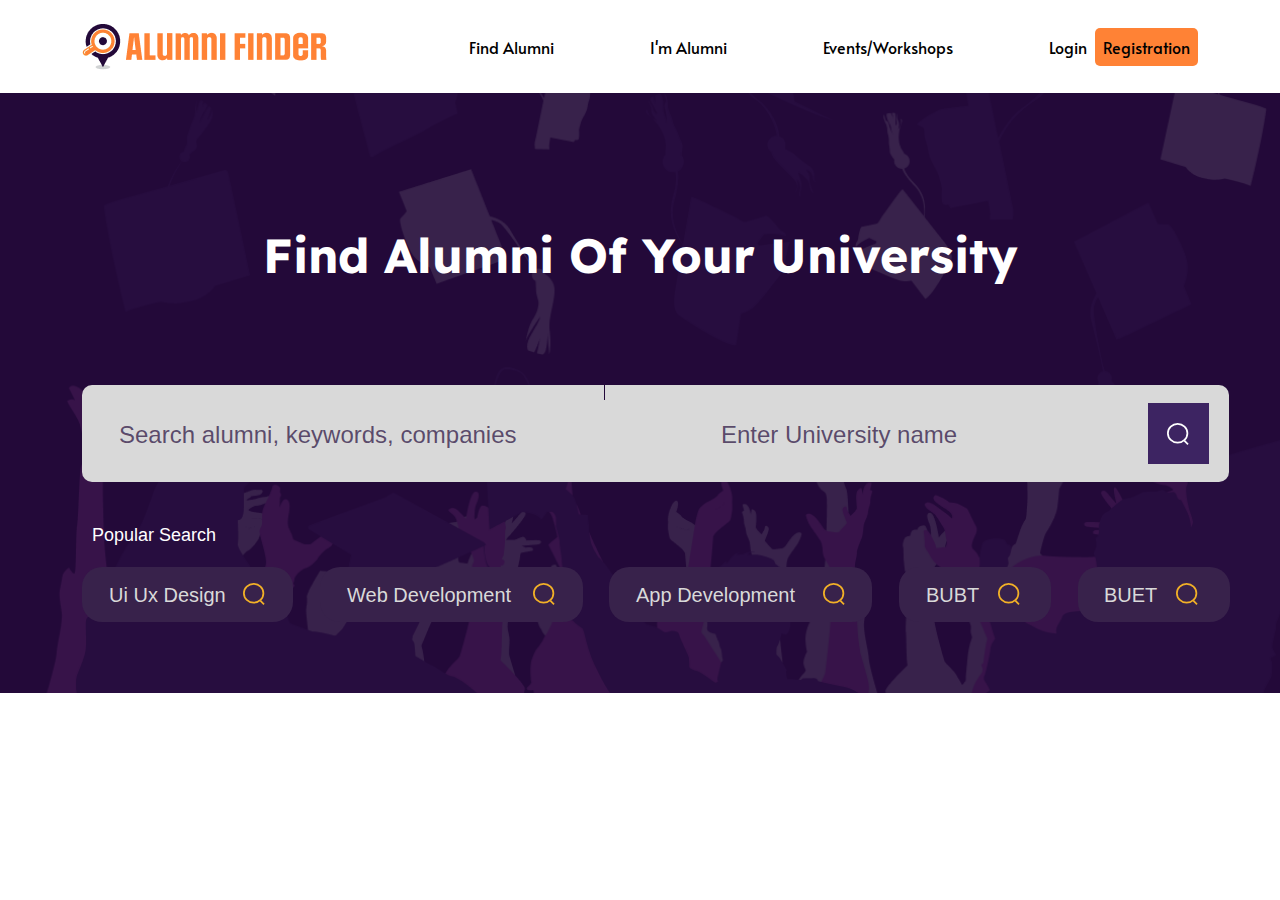
==== index.html @ 4de77b83 "design header and banner part" ====
<!DOCTYPE html>
<html lang="en">

<head>
    <meta charset="UTF-8">
    <meta name="viewport" content="width=device-width, initial-scale=1.0">
    <title>Alumni Finder | Your Career Assistant</title>
    <link rel="stylesheet" href="./css/bootstrap.min.css">
    <link rel="stylesheet" href="./css/style.css">
</head>

<body>

    <!-- Navbar part start -->
    <nav class="navbar navbar-expand-lg">
        <div class="container">
            <a href="" class="navbar-brand">
                <img src="./img/logo.png" alt="">
            </a>
            <button class="navbar-toggler" data-bs-toggle="collapse" data-bs-target="#navbar-icon">
                <i class="bi bi-border-width"></i>
            </button>
            <div class="collapse navbar-collapse" id="navbar-icon">
                <ul class="navbar-nav ms-auto">
                    <li class="nav-item">
                        <a href="" class="nav-link mg-right">Find Alumni</a>
                    </li>
                    <li class="nav-item">
                        <a href="" class="nav-link mg-right">I'm Alumni</a>
                    </li>
                    <li class="nav-item">
                        <a href="" class="nav-link mg-right">Events/Workshops</a>
                    </li>
                    <li class="nav-item">
                        <a href="" class="nav-link">Login</a>
                    </li>
                    <li class="nav-item">
                        <a href="" class="nav-link reg">Registration</a>
                    </li>
                </ul>
            </div>
        </div>
    </nav>
    <!-- Navbar part end -->


    <!-- Banner part start -->
    <section class="banner">
        <div class="container">
            <h1 class="banner-heading">Find Alumni Of Your University</h1>

            <!-- Edit korte hobe start -->
            <div class="group-19">
                <div class="search">
                    <div class="rectangle-7"></div>
                    <div class="rectangle-8"></div>
                    <div class="search-alumni-keywords-companies">
                        Search alumni, keywords, companies
                    </div>
                    <div class="enter-university-name">Enter University name</div>
                    <div class="rectangle-9"></div>
                    <img class="group-9" src="./img/Group-9.svg" />
                </div>
                <div class="group-13">
                    <div class="popular-search">Popular Search</div>
                    <div class="group-14">
                        <div class="rectangle-10"></div>
                        <img class="group-11" src="./img/Group-11.svg" />
                        <div class="ui-ux-design">Ui Ux Design</div>
                    </div>
                    <div class="group-17">
                        <div class="rectangle-102"></div>
                        <img class="group-112" src="./img/Group-11.svg" />
                        <div class="bubt">BUBT</div>
                    </div>
                    <div class="group-18">
                        <div class="rectangle-103"></div>
                        <img class="group-113" src="./img/Group-11.svg" />
                        <div class="buet">BUET</div>
                    </div>
                    <div class="group-15">
                        <div class="rectangle-104"></div>
                        <img class="group-114" src="./img/Group-11.svg" />
                        <div class="web-development">Web Development</div>
                    </div>
                    <div class="group-16">
                        <div class="rectangle-105"></div>
                        <img class="group-115" src="./img/Group-11.svg" />
                        <div class="app-development">App Development</div>
                    </div>
                </div>
            </div>
            <!-- Edit korte hobe end -->

        </div>
    </section>
    <!-- Banner part end -->

    <script src="./js/bootstrap.bundle.min.js"></script>
</body>

</html>
---- css/style.css ----
/* Google font */
@import url('https://fonts.googleapis.com/css2?family=Alata&family=Lexend:wght@100..900&display=swap');

/* common css start */
*{
    padding: 0px;
    margin: 0px;
}
/* common css end */


/* Navbar css part start */
.nav-link{
    color: #000;
    font-family: Alata;
    font-size: 16px;
    font-style: normal;
    font-weight: 400;
    line-height: normal;
}
.mg-right{
    margin-right: 80px;
}
.navbar{
    margin-top: 10px;
    margin-bottom: 10px;
}
.reg{
    border-radius: 5px;
    background: #FF8235;
}
/* Navbar css part end */

/* Banner part start */
.banner{
    background-image: url(../img/banner.png);
    background-repeat: no-repeat;
    background-size: cover;
    width: 100%;
    height: 600px;
}

.banner-heading{
    color: #FFF;
    font-family: Lexend;
    font-size: 48px;
    font-style: normal;
    font-weight: 700;
    line-height: normal;
    padding-top: 132px;
    text-align: center;
}


/* Edit korte hobe start */
.group-19,
.group-19 * {
  box-sizing: border-box;
}
.group-19 {
  position: relative;
}
.search {
  width: 1147px;
  height: 97px;
  position: static;
}
.rectangle-7 {
  background: #d9d9d9;
  border-radius: 10px;
  width: 1147px;
  height: 97px;
  position: absolute;
  left: 0px;
  top: 92px;
}
.rectangle-8 {
  background: #3d2462;
  width: 61px;
  height: 61px;
  position: absolute;
  left: 1066px;
  top: 110px;
}
.search-alumni-keywords-companies {
  color: rgba(35, 9, 57, 0.7);
  text-align: left;
  font-family: "Alata-Regular", sans-serif;
  font-size: 24px;
  font-weight: 400;
  position: absolute;
  left: 37px;
  top: 124px;
}
.enter-university-name {
  color: rgba(35, 9, 57, 0.7);
  text-align: left;
  font-family: "Alata-Regular", sans-serif;
  font-size: 24px;
  font-weight: 400;
  position: absolute;
  left: 639px;
  top: 124px;
}
.rectangle-9 {
  background: #230939;
  width: 1px;
  height: 69px;
  position: absolute;
  left: calc(50% - 36px);
  top: calc(50% - 60.5px);
}
.group-9 {
  width: 22.17px;
  height: 24px;
  position: absolute;
  left: 1085px;
  top: 129px;
  overflow: visible;
}
.find-alumni-of-your-university {
  color: #ffffff;
  text-align: left;
  font-family: "Lexend-Bold", sans-serif;
  font-size: 48px;
  font-weight: 700;
  position: absolute;
  left: calc(50% - 380px);
  top: 0px;
}
.group-13 {
  width: 1148px;
  height: 100px;
  position: static;
}
.popular-search {
  color: #ffffff;
  text-align: left;
  font-family: "Alata-Regular", sans-serif;
  font-size: 18px;
  font-weight: 400;
  position: absolute;
  left: 10px;
  top: 229px;
}
.group-14 {
  width: 211px;
  height: 55px;
  position: static;
}
.rectangle-10 {
  background: #38224b;
  border-radius: 20px;
  width: 211px;
  height: 55px;
  position: absolute;
  left: 0px;
  top: 274px;
}
.group-11 {
  width: 22.17px;
  height: 24px;
  position: absolute;
  left: 161px;
  top: 289px;
  overflow: visible;
}
.ui-ux-design {
  color: #d9d9d9;
  text-align: left;
  font-family: "Alata-Regular", sans-serif;
  font-size: 20px;
  font-weight: 400;
  position: absolute;
  left: 27px;
  top: 287px;
}
.group-17 {
  width: 152px;
  height: 55px;
  position: static;
}
.rectangle-102 {
  background: #38224b;
  border-radius: 20px;
  width: 152px;
  height: 55px;
  position: absolute;
  left: 817px;
  top: 274px;
}
.group-112 {
  width: 22.17px;
  height: 24px;
  position: absolute;
  left: 916px;
  top: 289px;
  overflow: visible;
}
.bubt {
  color: #d9d9d9;
  text-align: left;
  font-family: "Alata-Regular", sans-serif;
  font-size: 20px;
  font-weight: 400;
  position: absolute;
  left: 844px;
  top: 287px;
}
.group-18 {
  width: 152px;
  height: 55px;
  position: static;
}
.rectangle-103 {
  background: #38224b;
  border-radius: 20px;
  width: 152px;
  height: 55px;
  position: absolute;
  left: 996px;
  top: 274px;
}
.group-113 {
  width: 22.17px;
  height: 24px;
  position: absolute;
  left: 1094px;
  top: 289px;
  overflow: visible;
}
.buet {
  color: #d9d9d9;
  text-align: left;
  font-family: "Alata-Regular", sans-serif;
  font-size: 20px;
  font-weight: 400;
  position: absolute;
  left: 1022px;
  top: 287px;
}
.group-15 {
  width: 263px;
  height: 55px;
  position: static;
}
.rectangle-104 {
  background: #38224b;
  border-radius: 20px;
  width: 263px;
  height: 55px;
  position: absolute;
  left: 238px;
  top: 274px;
}
.group-114 {
  width: 22.17px;
  height: 24px;
  position: absolute;
  left: 451px;
  top: 289px;
  overflow: visible;
}
.web-development {
  color: #d9d9d9;
  text-align: left;
  font-family: "Alata-Regular", sans-serif;
  font-size: 20px;
  font-weight: 400;
  position: absolute;
  left: 265px;
  top: 287px;
}
.group-16 {
  width: 263px;
  height: 55px;
  position: static;
}
.rectangle-105 {
  background: #38224b;
  border-radius: 20px;
  width: 263px;
  height: 55px;
  position: absolute;
  left: 527px;
  top: 274px;
}
.group-115 {
  width: 22.17px;
  height: 24px;
  position: absolute;
  left: 741px;
  top: 289px;
  overflow: visible;
}
.app-development {
  color: #d9d9d9;
  text-align: left;
  font-family: "Alata-Regular", sans-serif;
  font-size: 20px;
  font-weight: 400;
  position: absolute;
  left: 554px;
  top: 287px;
}
/* Edit korte hobe end */

/* Banner part end */
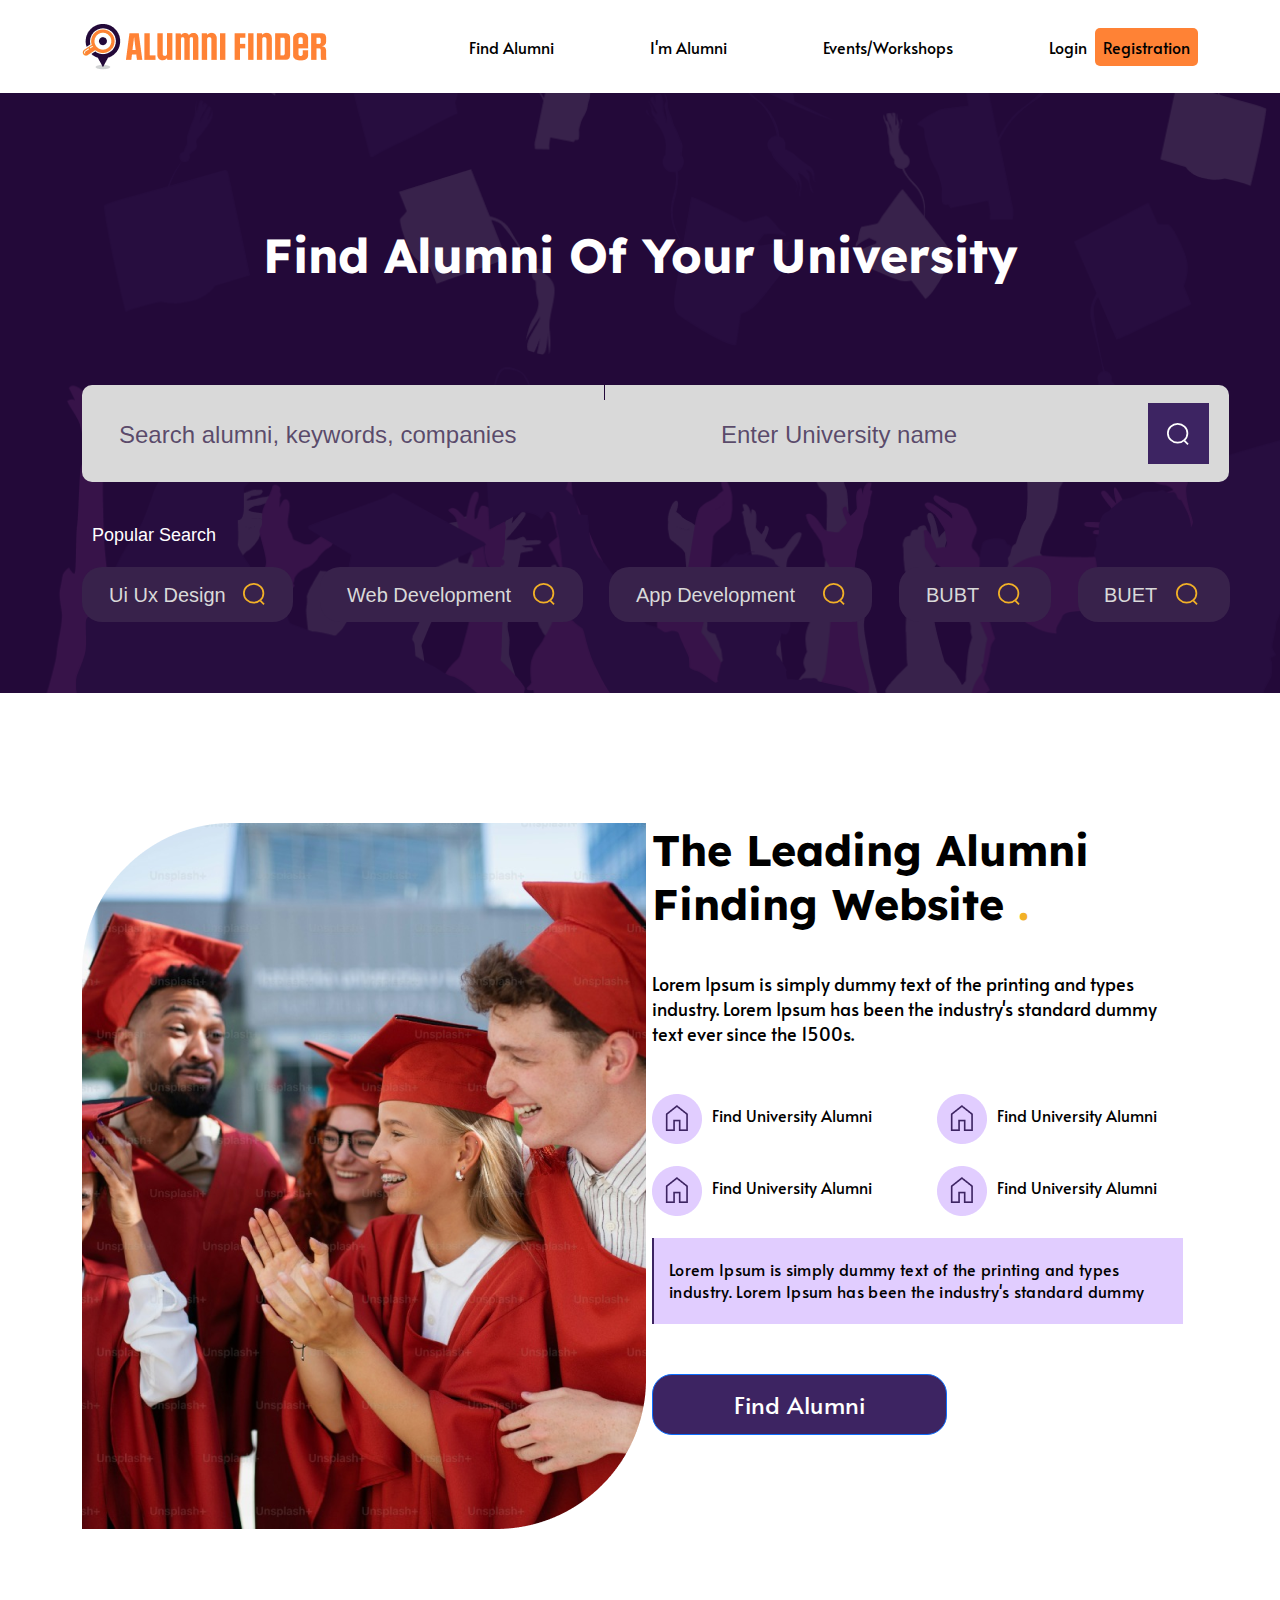
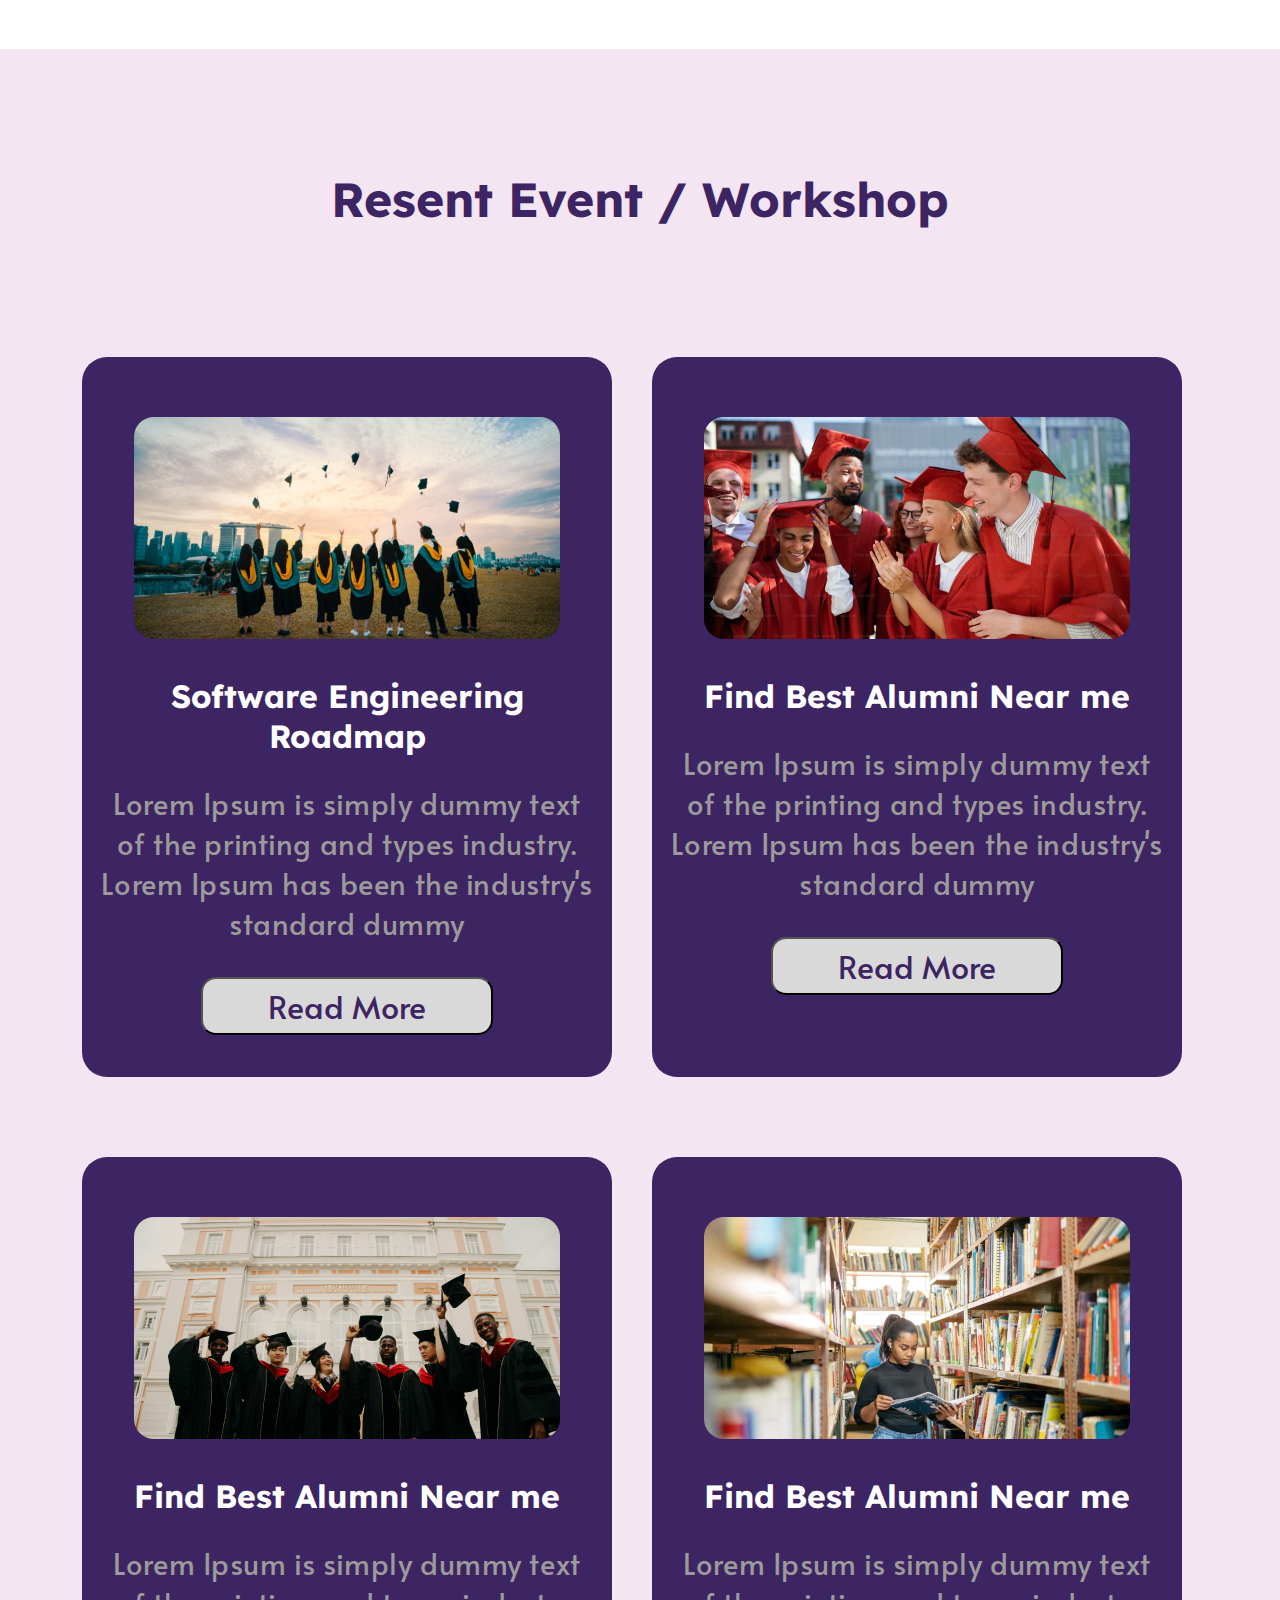
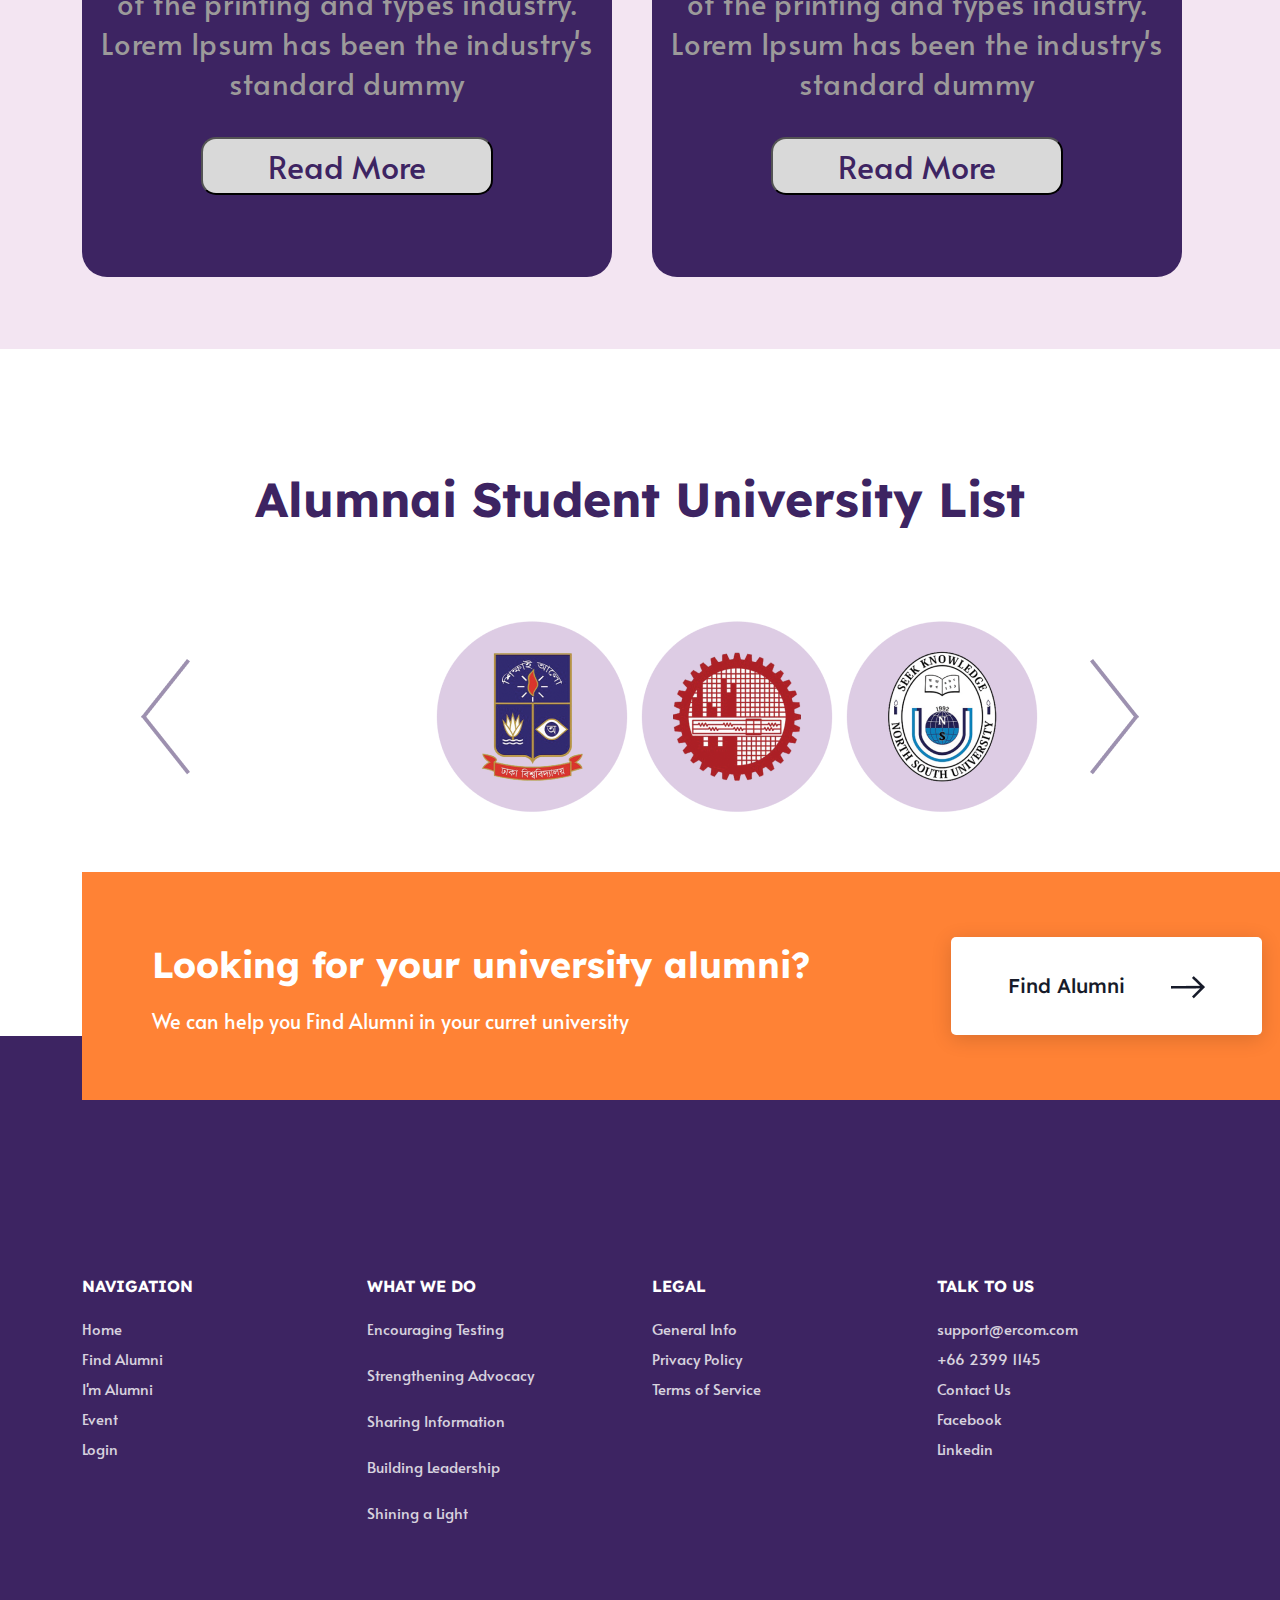
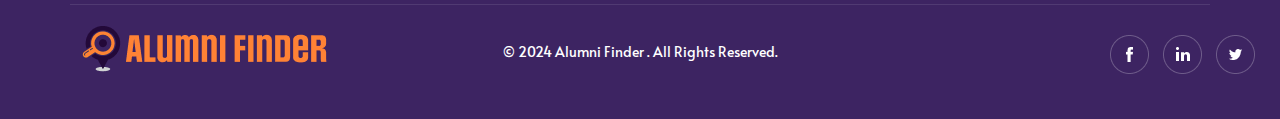
==== commit ac454da3: "complete homepage design" ====
--- a/index.html
+++ b/index.html
@@ -96,6 +96,253 @@
     </section>
     <!-- Banner part end -->
 
+    <!-- Details part start -->
+    <section class="details">
+        <div class="container">
+            <div class="row">
+                <div class="col-6">
+                    <img src="./img/details.png" alt="">
+                </div>
+                <div class="col-6 detail-text">
+                    <h1>The Leading Alumni <br> Finding Website <span class="dot">.</span></h1>
+
+                    <p>Lorem Ipsum is simply dummy text of the printing and types <br> industry. Lorem Ipsum has been
+                        the industry's standard dummy <br> text ever since the 1500s.</p>
+
+                    <div class="row">
+                        <div class="col-6">
+                            <div class="item">
+                                <img src="./img/home-icon.png" alt="">
+                                <h4>Find University Alumni</h4>
+                            </div>
+                            <div class="item">
+                                <img src="./img/home-icon.png" alt="">
+                                <h4>Find University Alumni</h4>
+                            </div>
+                        </div>
+                        <div class="col-6">
+                            <div class="item">
+                                <img src="./img/home-icon.png" alt="">
+                                <h4>Find University Alumni</h4>
+                            </div>
+                            <div class="item">
+                                <img src="./img/home-icon.png" alt="">
+                                <h4>Find University Alumni</h4>
+                            </div>
+                        </div>
+                    </div>
+                    <div class="detail-note">
+                        <p>Lorem Ipsum is simply dummy text of the printing and types industry. Lorem Ipsum has been the
+                            industry's standard dummy</p>
+                    </div>
+                    <div class="button">
+                        <button class="btn btn-primary btn-cus">Find Alumni</button>
+                    </div>
+                </div>
+            </div>
+        </div>
+    </section>
+    <!-- Details part end -->
+
+    <!-- Event and Workshop part start -->
+    <section class="event">
+        <div class="container">
+            <div class="row">
+                <div class="event-head">
+                    <h1>Resent Event / Workshop</h1>
+                </div>
+            </div>
+            <div class="row event-card-1">
+                <div class="col-6">
+                    <div class="event-card">
+                        <div class="card-img">
+                            <img src="./img/card-img-1.png" alt="">
+                        </div>
+                        <div class="card-title">
+                            <h1>Software Engineering Roadmap</h1>
+                        </div>
+                        <div class="card-para">
+                            <p>Lorem Ipsum is simply dummy text of the printing and types industry. Lorem Ipsum has been the industry's standard dummy</p>
+                        </div>
+                        <div class="card-button">
+                            <button class="card-btn">Read More</button>
+                        </div>
+                    </div>
+                </div>
+                <div class="col-6">
+                    <div class="event-card">
+                        <div class="card-img">
+                            <img src="./img/card-img-2.png" alt="">
+                        </div>
+                        <div class="card-title">
+                            <h1>Find Best Alumni Near me</h1>
+                        </div>
+                        <div class="card-para">
+                            <p>Lorem Ipsum is simply dummy text of the printing and types industry. Lorem Ipsum has been the industry's standard dummy</p>
+                        </div>
+                        <div class="card-button">
+                            <button class="card-btn">Read More</button>
+                        </div>
+                    </div>
+                </div>
+            </div>
+            <div class="row">
+                <div class="col-6">
+                    <div class="event-card">
+                        <div class="card-img">
+                            <img src="./img/card-img-3.png" alt="">
+                        </div>
+                        <div class="card-title">
+                            <h1>Find Best Alumni Near me</h1>
+                        </div>
+                        <div class="card-para">
+                            <p>Lorem Ipsum is simply dummy text of the printing and types industry. Lorem Ipsum has been the industry's standard dummy</p>
+                        </div>
+                        <div class="card-button">
+                            <button class="card-btn">Read More</button>
+                        </div>
+                    </div>
+                </div>
+                <div class="col-6">
+                    <div class="event-card">
+                        <div class="card-img">
+                            <img src="./img/card-img-4.png" alt="">
+                        </div>
+                        <div class="card-title">
+                            <h1>Find Best Alumni Near me</h1>
+                        </div>
+                        <div class="card-para">
+                            <p>Lorem Ipsum is simply dummy text of the printing and types industry. Lorem Ipsum has been the industry's standard dummy</p>
+                        </div>
+                        <div class="card-button">
+                            <button class="card-btn">Read More</button>
+                        </div>
+                    </div>
+                </div>
+            </div>
+        </div>
+    </section>
+    <!-- Event and Workshop part end -->
+
+    <!-- University List part start -->
+    <section class="universityList">
+        <div class="container">
+            <div class="list-head">
+                <h1>Alumnai Student University List</h1>
+            </div>
+            <div class="university">
+                <div id="carouselExampleControls" class="carousel slide" data-bs-ride="carousel">
+                    <div class="carousel-inner carousel-img">
+                      <div class="carousel-item active">
+                        <img src="./img/du.png" alt="...">
+                        <img src="./img/buet.png" alt="...">
+                        <img src="./img/nsu.png" alt="...">
+                      </div>
+                      <div class="carousel-item">
+                        <img src="./img/du.png" alt="...">
+                        <img src="./img/buet.png" alt="...">
+                        <img src="./img/nsu.png" alt="...">
+                      </div>
+                      <div class="carousel-item">
+                        <img src="./img/du.png" alt="...">
+                        <img src="./img/buet.png" alt="...">
+                        <img src="./img/nsu.png" alt="...">
+                      </div>
+                    </div>
+                    <button class="carousel-control-prev" type="button" data-bs-target="#carouselExampleControls" data-bs-slide="prev">
+                        <img src="./img/left.png" alt="">
+                    </button>
+                    <button class="carousel-control-next" type="button" data-bs-target="#carouselExampleControls" data-bs-slide="next">
+                        <img src="./img/right.png" alt="">
+                    </button>
+                  </div>
+            </div>
+            <div class="noteCard">
+                <div class="row">
+                    <div class="col-8">
+                        <div class="cardText">
+                            <h1>Looking for your university alumni?</h1>
+                            <p>We can help you Find Alumni in your curret university</p>
+                        </div>
+                    </div>
+                    <div class="col-4 btnCard">
+                        <button class="cardButton" onclick="document.location='findAlumni.html'">Find Alumni <span class="arrImg">
+                            <img src="./img/rightArrow.png" alt="">
+                        </span></button>
+                    </div>
+                </div>
+            </div>
+        </div>
+    </section>
+    <!-- University List part end -->
+
+    <!-- Footer part start -->
+    <section class="footer">
+        <div class="container">
+            <div class="importantLink">
+                <div class="row linktext">
+                    <div class="col-3">
+                        <div class="text">
+                            <h1>Navigation</h1>
+                            <a href="">Home</a> <br>
+                            <a href="">Find Alumni</a> <br>
+                            <a href="">I'm Alumni</a> <br>
+                            <a href="">Event</a> <br>
+                            <a href="">Login</a> <br>
+                        </div>
+                    </div>
+                    <div class="col-3">
+                        <div class="text">
+                            <h1>What We Do</h1>
+                            <p class="tt2">Encouraging Testing</p>
+                            <p class="tt2">Strengthening Advocacy</p>
+                            <p class="tt2">Sharing Information</p>
+                            <p class="tt2">Building Leadership</p>
+                            <p class="tt2">Shining a Light</p>
+                        </div>
+                    </div>
+                    <div class="col-3">
+                        <div class="text">
+                            <h1>LEGAL</h1>
+                            <a href="">General Info</a> <br>
+                            <a href="">Privacy Policy</a> <br>
+                            <a href="">Terms of Service</a> <br>
+                        </div>
+                    </div>
+                    <div class="col-3">
+                        <div class="text">
+                            <h1>TALK TO US</h1>
+                            <a href="">support@ercom.com</a> <br>
+                            <a href="">+66 2399 1145</a> <br>
+                            <a href="">Contact Us</a> <br>
+                            <a href="">Facebook</a> <br>
+                            <a href="">Linkedin</a> <br>
+                        </div>
+                    </div>
+                </div>
+                <div class="row">
+                    <div class="divider">
+
+                    </div>
+                </div>
+                <div class="row mainFooter">
+                    <div class="col-4">
+                        <a href="">
+                            <img src="./img/logo.png" alt="">
+                        </a>
+                    </div>
+                    <div class="col-4">
+                        <p class="copyright">© 2024 Alumni Finder . All Rights Reserved. </p>
+                    </div>
+                    <div class="col-4 social">
+                        <img src="./img/Social.png" alt="">
+                    </div>
+                </div>
+            </div>
+        </div>
+    </section>
+    <!-- Footer part end -->
+
     <script src="./js/bootstrap.bundle.min.js"></script>
 </body>
 
--- a/css/style.css
+++ b/css/style.css
@@ -307,3 +307,331 @@
 
 /* Banner part end */
 
+/* Details section css start */
+.details{
+    margin-top: 130px;
+    margin-bottom: 120px;
+}
+.detail-text h1{
+    color: #000;
+    font-family: Lexend;
+    font-size: 43px;
+    font-style: normal;
+    font-weight: 700;
+    line-height: normal;
+    padding-bottom: 32px;
+}
+.detail-text .dot{
+    color: #F2B127;
+    font-family: Lexend;
+    font-size: 43px;
+    font-style: normal;
+    font-weight: 700;
+    line-height: normal;
+}
+
+.detail-text p{
+    color: #000;
+    font-family: Alata;
+    font-size: 18px;
+    font-style: normal;
+    font-weight: 400;
+    line-height: normal;
+    padding-bottom: 32px;
+}
+
+.item{
+    display: flex;
+    padding-bottom: 22px;
+}
+.item img{
+    width: 50px;
+    height: 50px;
+    flex-shrink: 0;
+}
+.item h4{
+    color: #000;
+    font-family: Alata;
+    font-size: 16px;
+    font-style: normal;
+    font-weight: 400;
+    line-height: normal;
+    padding-left: 10px;
+    padding-top: 10px;
+}
+
+.detail-note{
+    width: 531px;
+    height: 86px;
+    flex-shrink: 0;
+    background: #E1CDFF;
+    border-left: 2px solid #3D2462;
+}
+.detail-note p{
+    color: #000;
+    font-family: Alata;
+    font-size: 16px;
+    font-style: normal;
+    font-weight: 400;
+    line-height: normal;
+    letter-spacing: 0.32px;
+
+    padding: 20px 15px;
+}
+.button{
+    padding-top: 50px;
+}
+.btn-cus{
+    display: inline-flex;
+    padding: 13px 81px;
+    justify-content: center;
+    align-items: center;
+    gap: 10px;
+    border-radius: 20px;
+    background: #3D2462;
+    color: #FFF;
+    font-family: Alata;
+    font-size: 24px;
+    font-style: normal;
+    font-weight: 400;
+    line-height: normal;
+    letter-spacing: 0.48px;
+}
+.btn-cus:hover{
+    background-color: #3D2462;
+}
+/* Details section css end */
+
+
+/* Event and workshop css start */
+.event{
+    width: 100%;
+    height: 1900px;
+    flex-shrink: 0;
+    background: rgba(176, 81, 170, 0.15);
+}
+.event-head{
+    text-align: center;
+    padding-top: 120px;
+    padding-bottom: 120px;
+}
+.event-head h1{
+    color: #3D2462;
+    font-family: Lexend;
+    font-size: 48px;
+    font-style: normal;
+    font-weight: 700;
+    line-height: normal;
+}
+.event-card{
+    width: 530px;
+    height: 720px;
+    flex-shrink: 0;
+    border-radius: 25px;
+    background: #3D2462;
+    text-align: center;
+}
+.card-img{
+    padding-top: 60px;
+}
+.card-title{
+    padding-top: 37px;
+    padding-bottom: 19px;
+}
+.card-title h1{
+    color: #FFF;
+    font-family: Lexend;
+    font-size: 32px;
+    font-style: normal;
+    font-weight: 700;
+    line-height: normal;
+    padding-left: 10px;
+    padding-right: 10px;
+}
+.card-para{
+    padding-left: 18px;
+    padding-right: 18px;
+    padding-bottom: 18px;
+}
+.card-para p{
+    color: #9c9a9a;
+    text-align: center;
+    font-family: Alata;
+    font-size: 29px;
+    font-style: normal;
+    font-weight: 400;
+    line-height: normal;
+    letter-spacing: 0.58px;
+}
+
+.card-btn{
+    width: 292px;
+    height: 58px;
+    flex-shrink: 0;
+    border-radius: 15px;
+    background: #D9D9D9;
+    color: #3D2462;
+    font-family: Alata;
+    font-size: 32px;
+    font-style: normal;
+    font-weight: 400;
+    line-height: normal;
+    cursor: pointer;
+}
+
+.event-card-1{
+    padding-bottom: 80px;
+}
+/* Event and workshop css end */
+
+/* University list css start */
+.universityList{
+    width: 100%;
+    background: #FFF;
+    padding-bottom: 100px;
+}
+.university{
+    padding-bottom: 120px;
+}
+.list-head{
+    text-align: center;
+    padding-top: 120px;
+    padding-bottom: 80px;
+}
+.list-head h1{
+    color: #3D2462;
+    font-family: Lexend;
+    font-size: 48px;
+    font-style: normal;
+    font-weight: 700;
+    line-height: normal;
+}
+
+.carousel-img{
+    padding-left: 350px;
+}
+
+.noteCard{
+    width: 1280px;
+    height: 228px;
+    flex-shrink: 0;
+    background: #FF8235;
+    position: absolute;
+    margin: 0px auto;
+    bottom: -3400px;
+}
+
+.cardText h1{
+    color: #FFF;
+    font-family: Lexend;
+    font-size: 36px;
+    font-style: normal;
+    font-weight: 700;
+    line-height: normal;
+    padding-top: 70px;
+    padding-bottom: 12px;
+    padding-left: 70px;
+}
+.cardText p{
+    color: #FFF;
+    font-family: Alata;
+    font-size: 20px;
+    font-style: normal;
+    font-weight: 400;
+    line-height: normal;
+    padding-bottom: 70px;
+    padding-left: 70px;
+}
+.btnCard{
+    padding-top: 65px;
+}
+.cardButton{
+    width: 311px;
+    height: 98px;
+    flex-shrink: 0;
+    background: #FFF;
+    box-shadow: 0px 4px 20px 0px rgba(0, 0, 0, 0.15);
+    border: none;
+    color: #171B2A;
+    font-family: Lexend;
+    font-size: 20px;
+    font-style: normal;
+    font-weight: 500;
+    line-height: normal;
+    border-radius: 5px;
+}
+.arrImg{
+    padding-left: 40px;
+}
+/* University list css end */
+
+/* Footer part css start */
+.footer{
+    width: 100%;
+    height: 683px;
+    flex-shrink: 0;
+    background: #3D2462;
+}
+
+.importantLink{
+    padding-top: 240px;
+}
+.text h1{
+    color: var(--White, #FFF);
+    font-family: Lexend;
+    font-size: 16px;
+    font-style: normal;
+    font-weight: 700;
+    line-height: normal;
+    text-transform: uppercase;
+    padding-bottom: 10px;
+}
+.text a{
+    color: var(--White, #FFF);
+    font-family: Alata;
+    font-size: 15px;
+    font-style: normal;
+    font-weight: 400;
+    line-height: 30px; /* 200% */
+    opacity: 0.7984;
+    text-decoration: none;
+}
+
+.tt2{
+    color: var(--White, #FFF);
+    font-family: Alata;
+    font-size: 15px;
+    font-style: normal;
+    font-weight: 400;
+    line-height: 30px; /* 200% */
+    opacity: 0.7984;
+}
+.linktext{
+    padding-bottom: 60px;
+}
+.divider{
+    width: 100%;
+    height: 1px;
+    flex-shrink: 0;
+    opacity: 0.1;
+    background: var(--White, #FFF);
+}
+.mainFooter{
+    padding-top: 20px;
+}
+
+.copyright{
+    color: var(--White, #FFF);
+    text-align: center;
+    font-family: Alata;
+    font-size: 14px;
+    font-style: normal;
+    font-weight: 400;
+    line-height: 14px;
+    padding-top: 20px;
+}
+.social{
+    padding-top: 10px;
+    padding-left: 280px;
+}
+/* Footer part css end */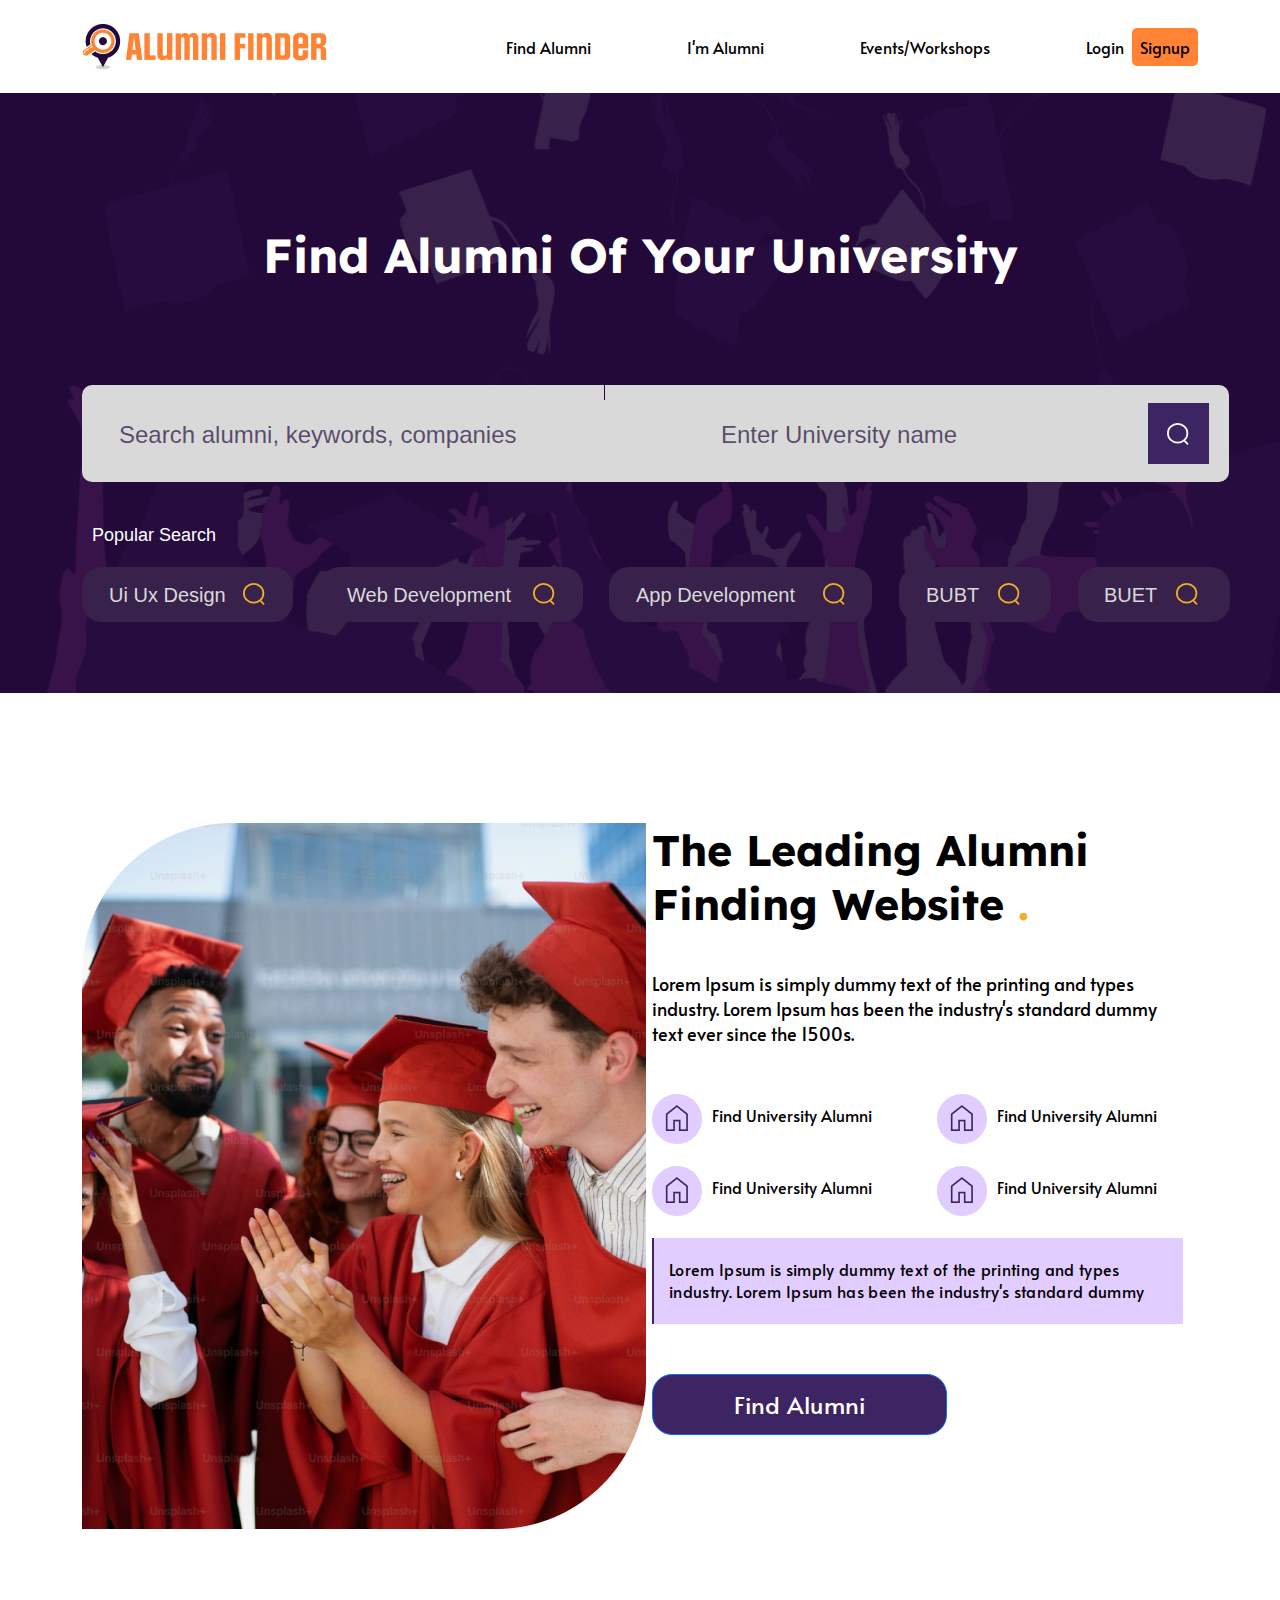
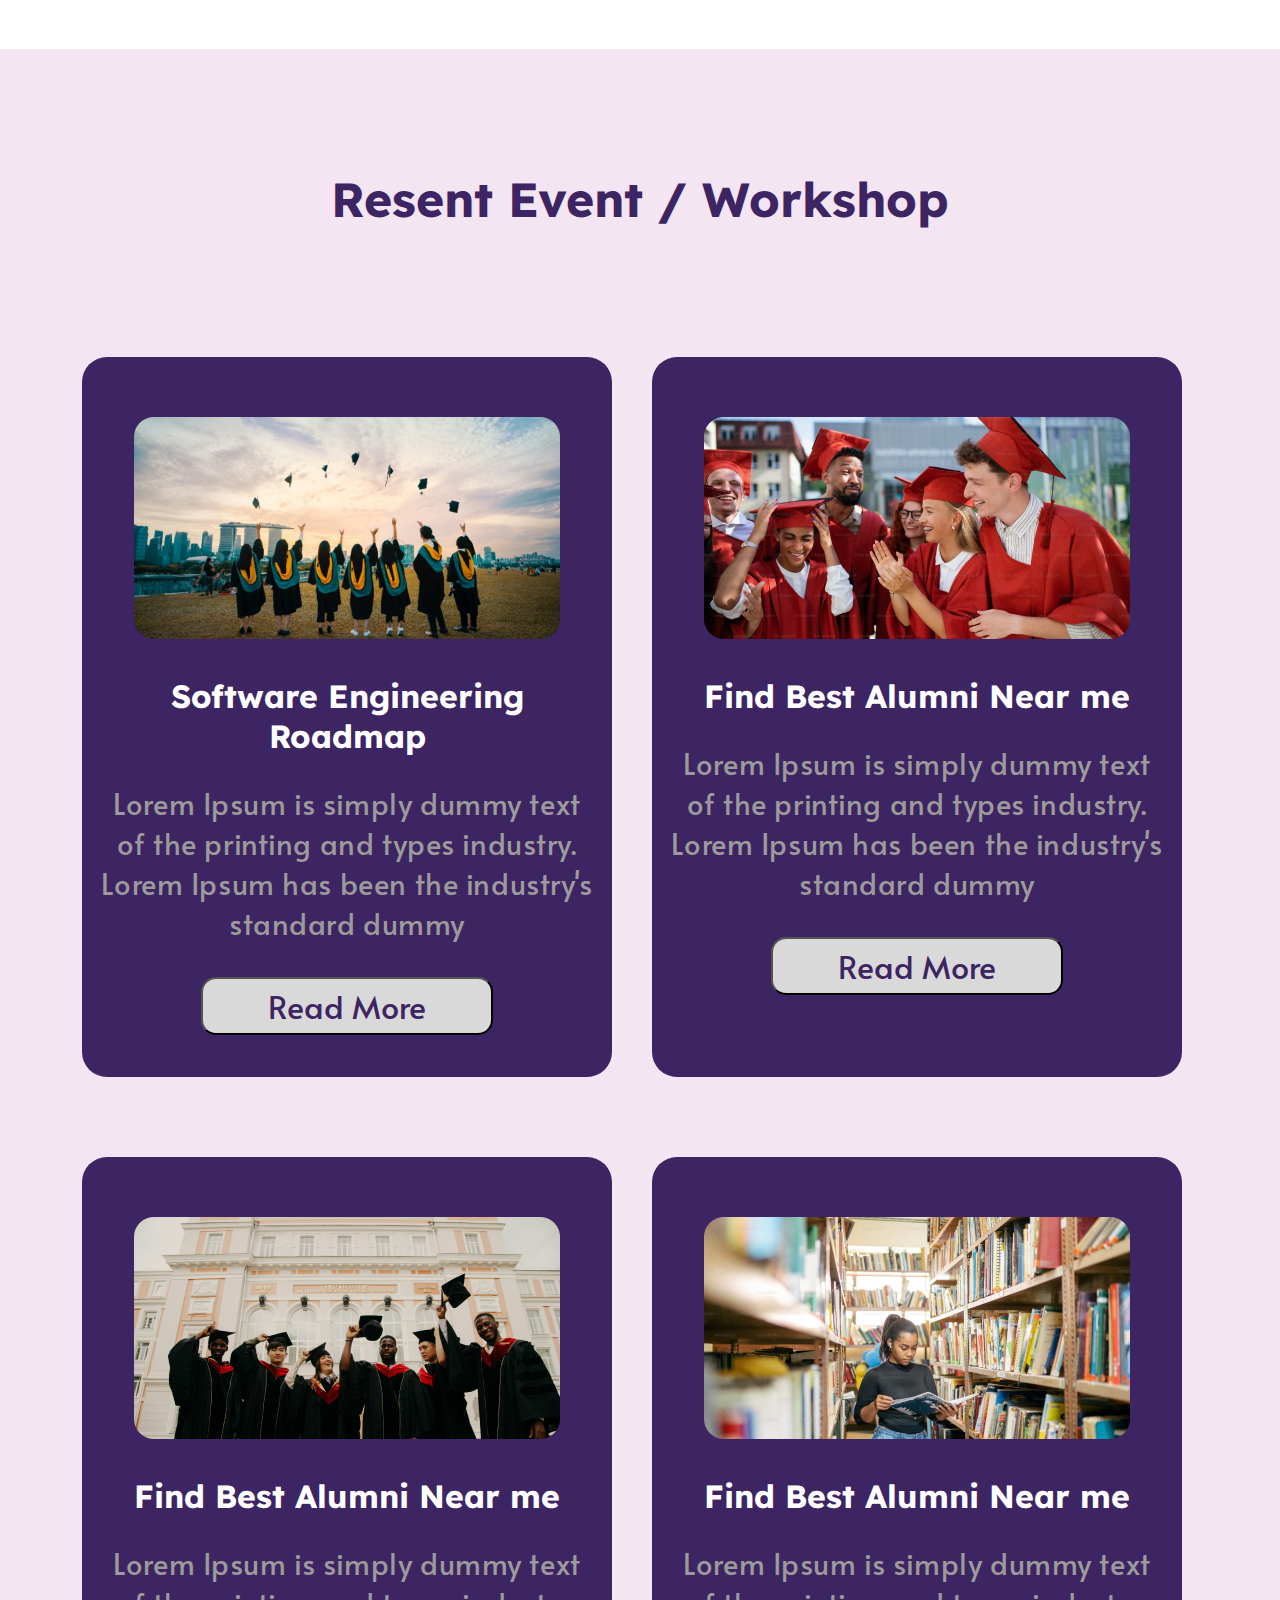
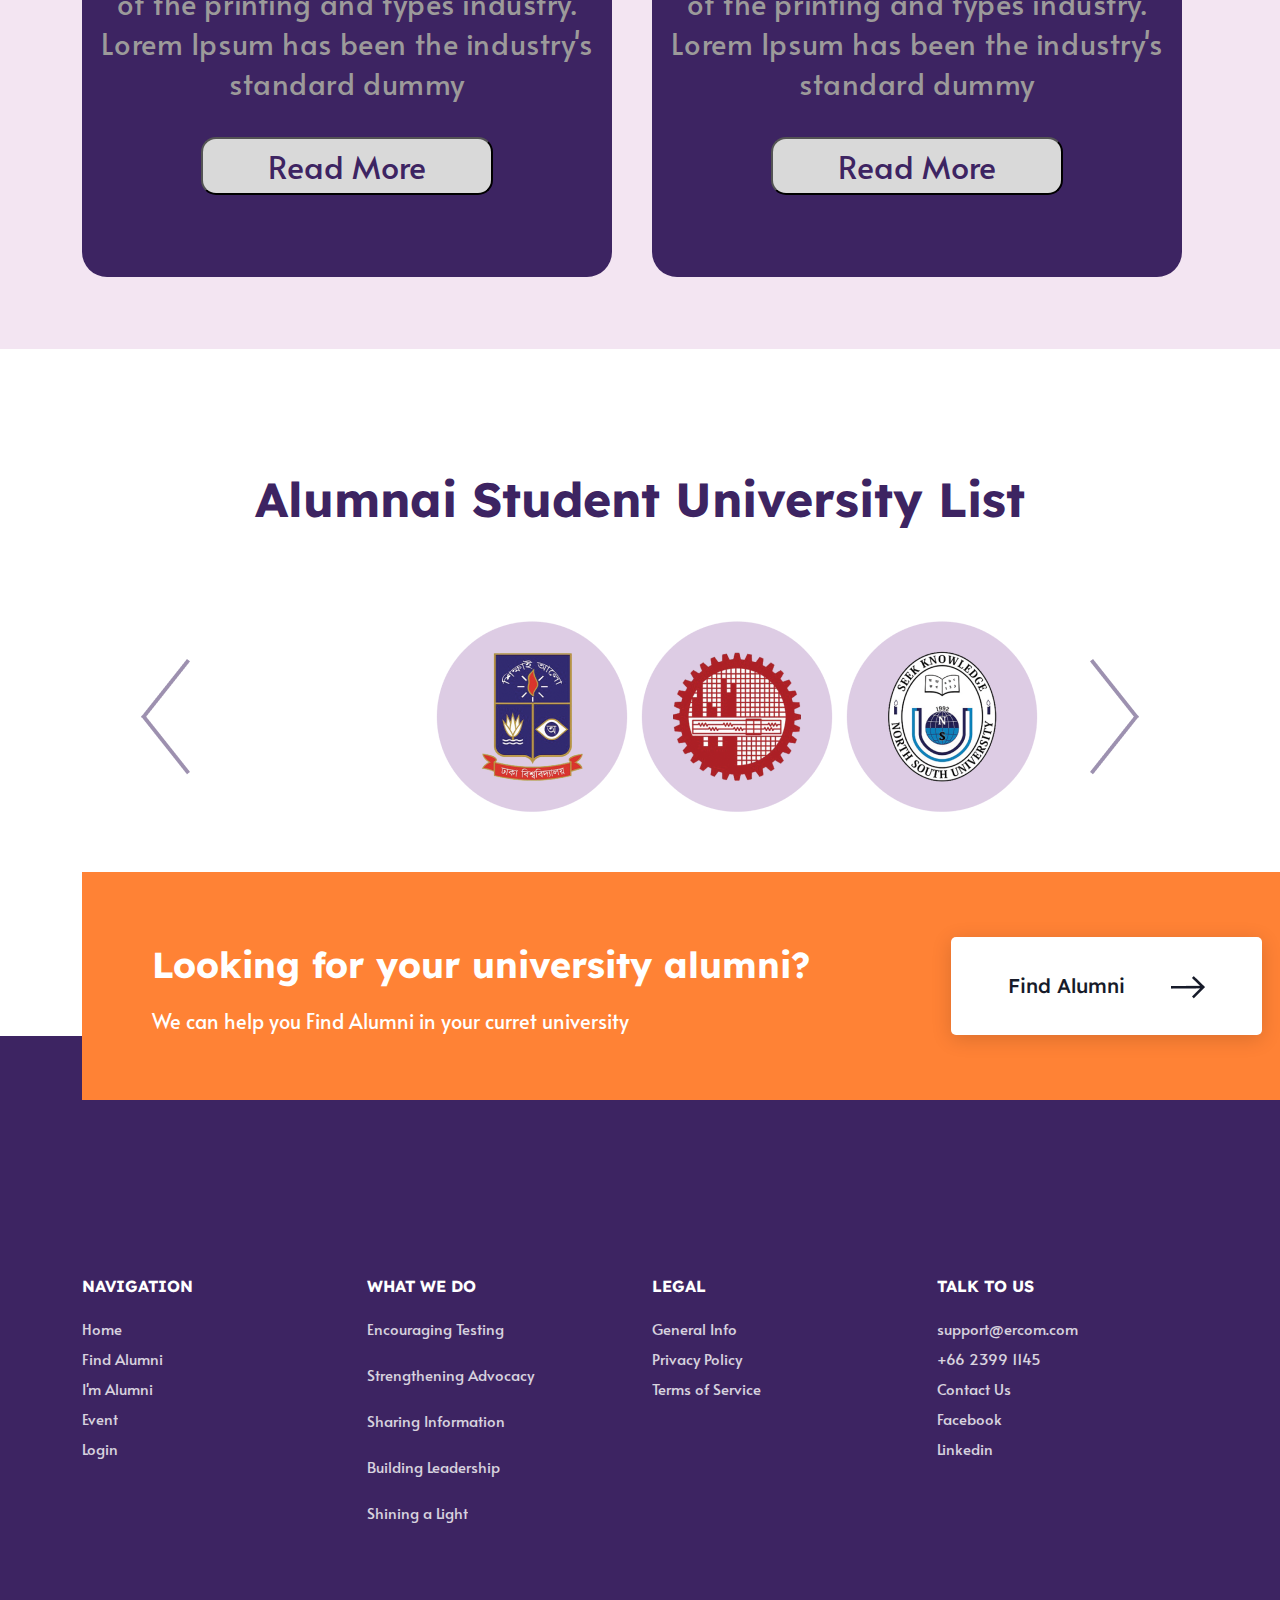
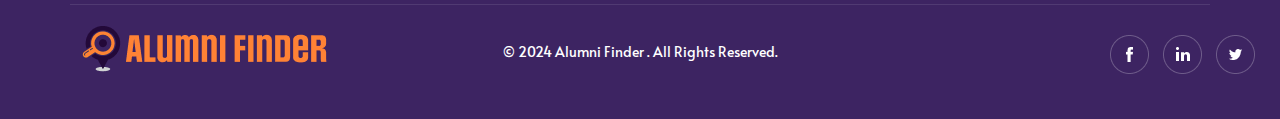
==== commit e8a440d0: "design login page" ====
--- a/index.html
+++ b/index.html
@@ -14,7 +14,7 @@
     <!-- Navbar part start -->
     <nav class="navbar navbar-expand-lg">
         <div class="container">
-            <a href="" class="navbar-brand">
+            <a href="index.html" class="navbar-brand">
                 <img src="./img/logo.png" alt="">
             </a>
             <button class="navbar-toggler" data-bs-toggle="collapse" data-bs-target="#navbar-icon">
@@ -32,10 +32,10 @@
                         <a href="" class="nav-link mg-right">Events/Workshops</a>
                     </li>
                     <li class="nav-item">
-                        <a href="" class="nav-link">Login</a>
-                    </li>
-                    <li class="nav-item">
-                        <a href="" class="nav-link reg">Registration</a>
+                        <a href="login.html" class="nav-link">Login</a>
+                    </li>
+                    <li class="nav-item">
+                        <a href="" class="nav-link reg">Signup</a>
                     </li>
                 </ul>
             </div>
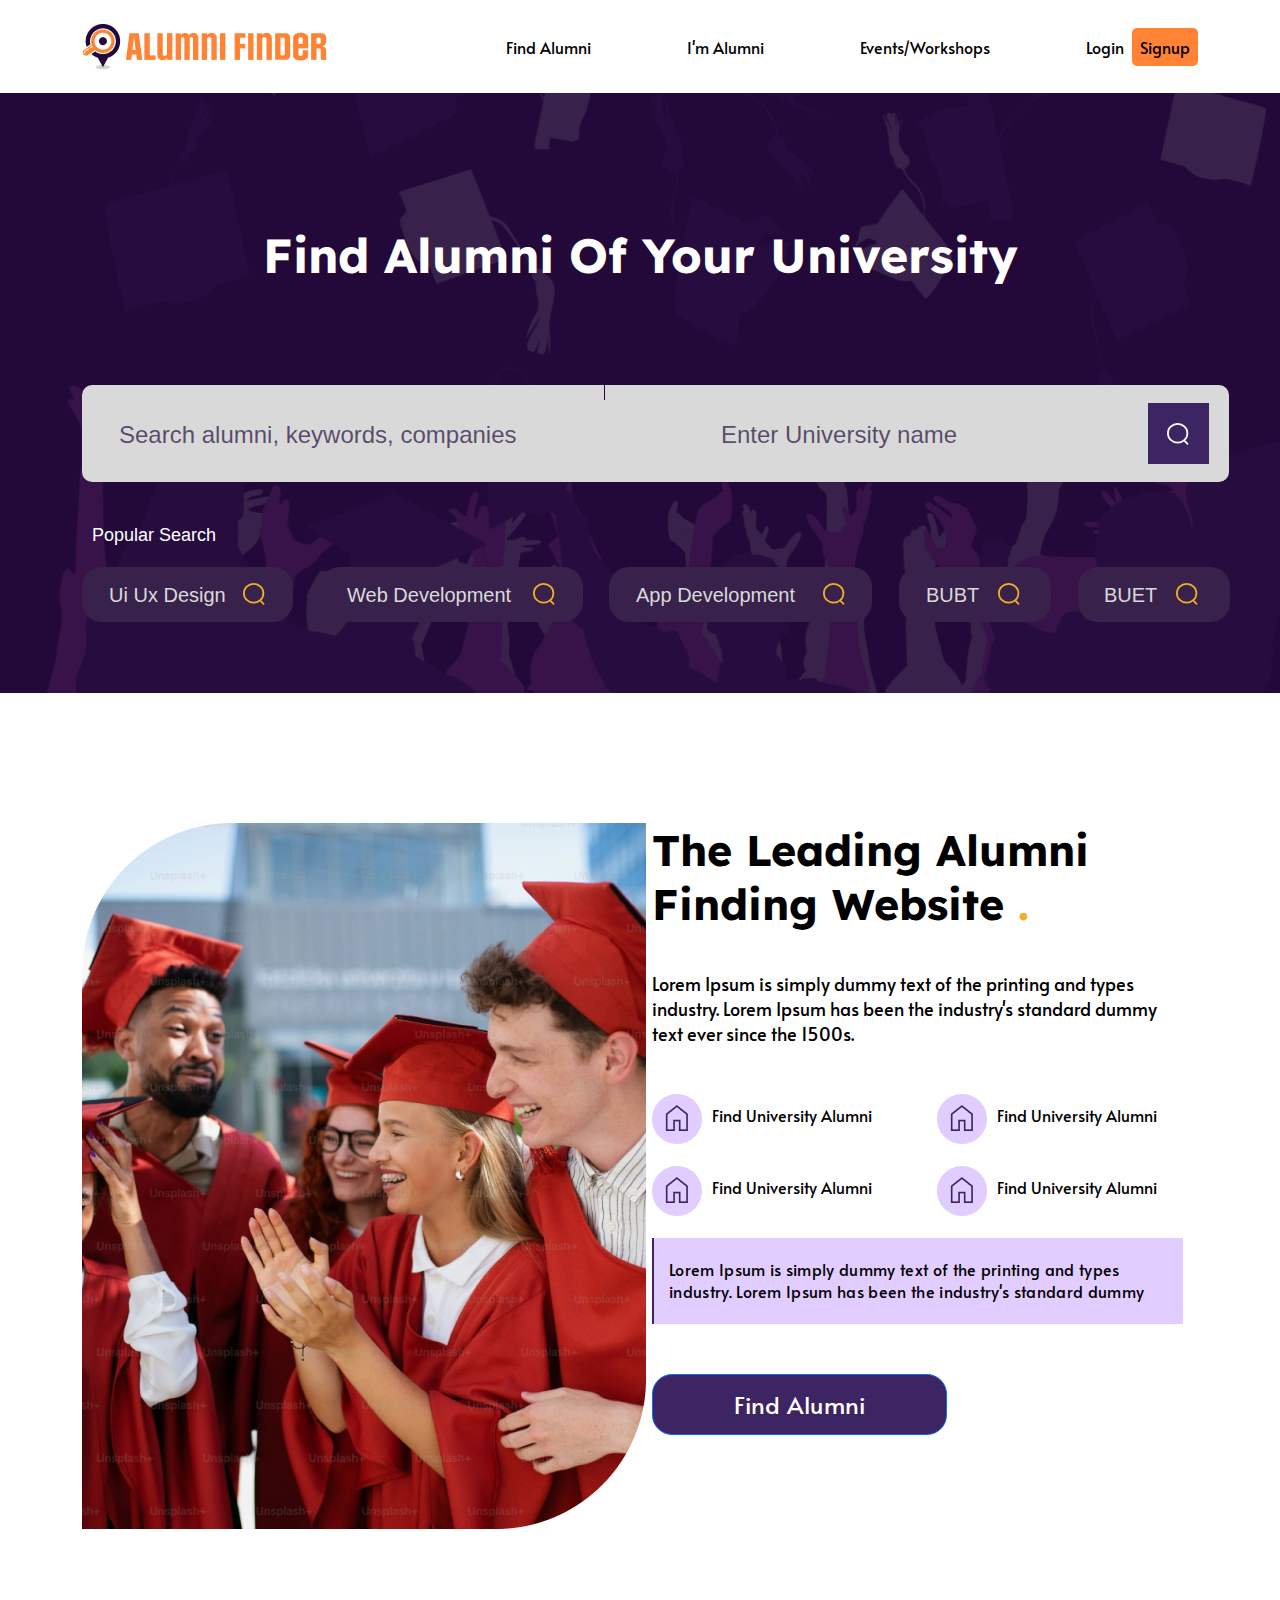
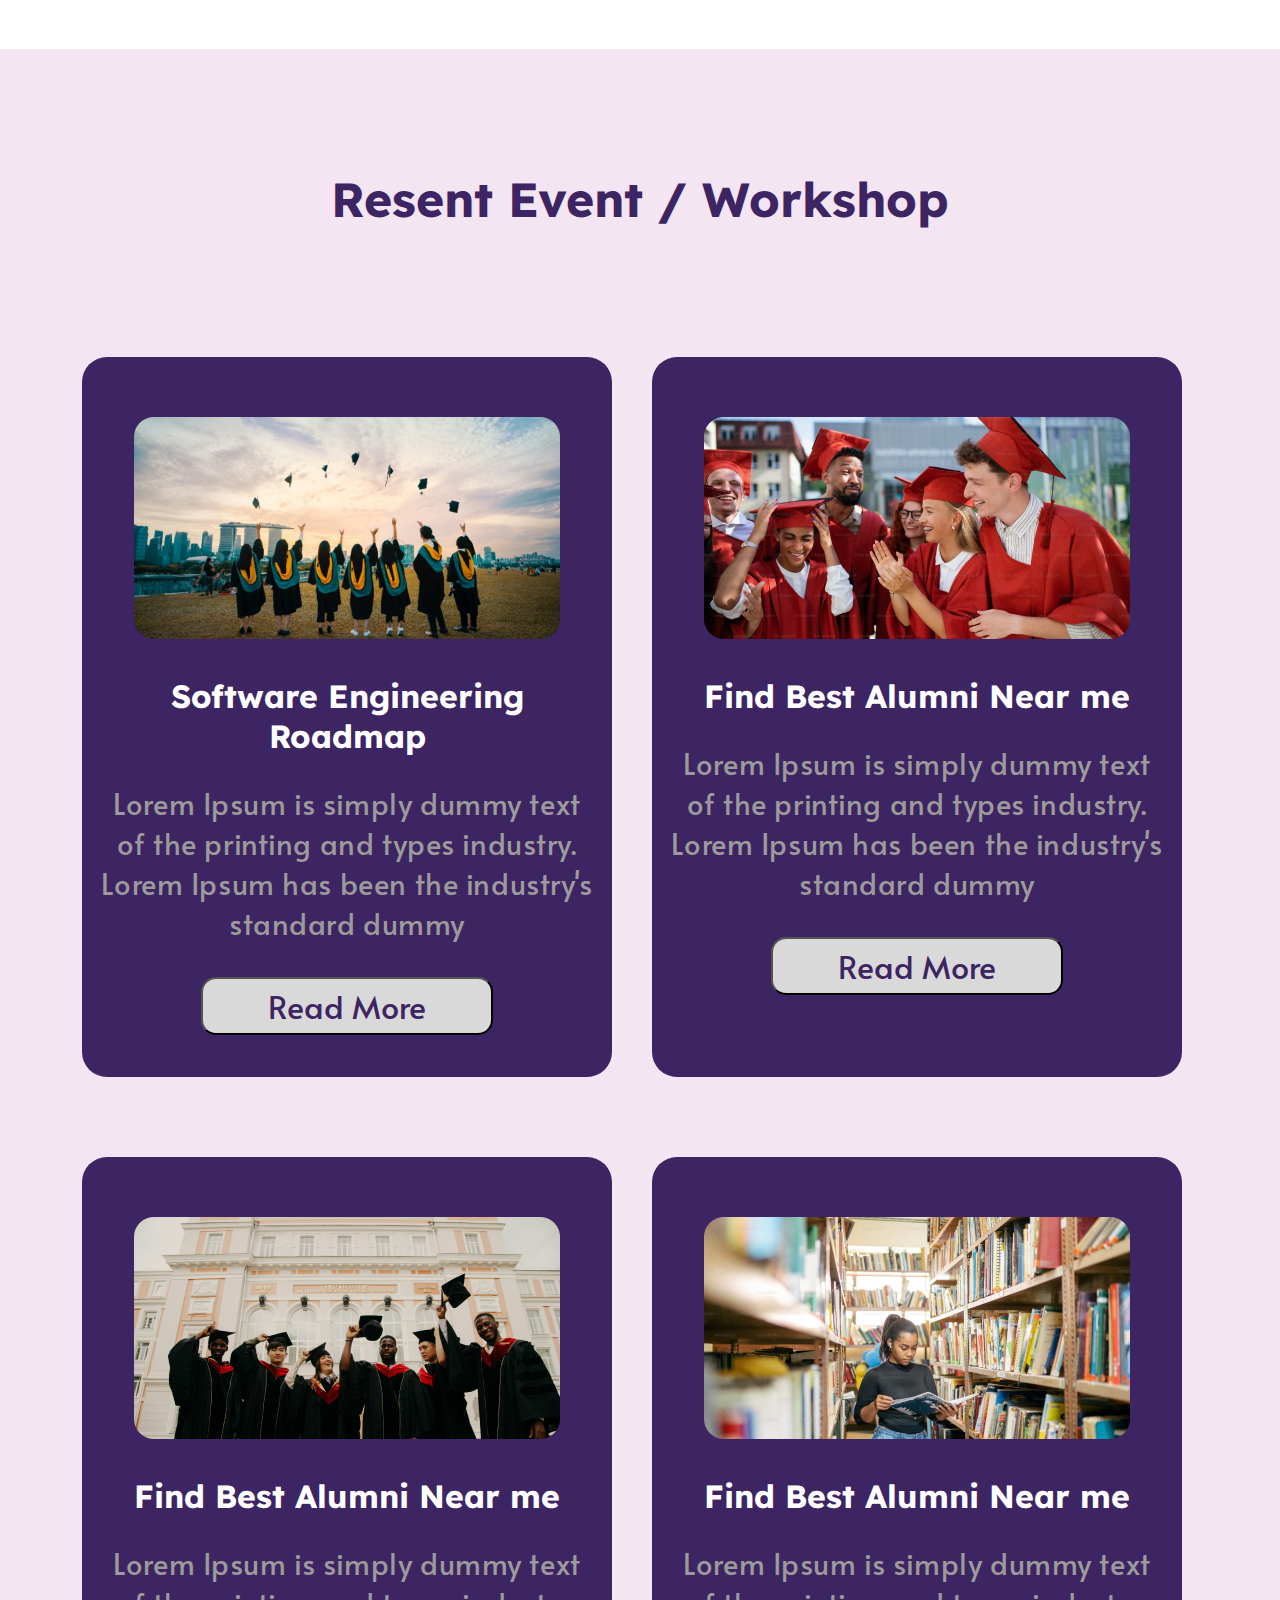
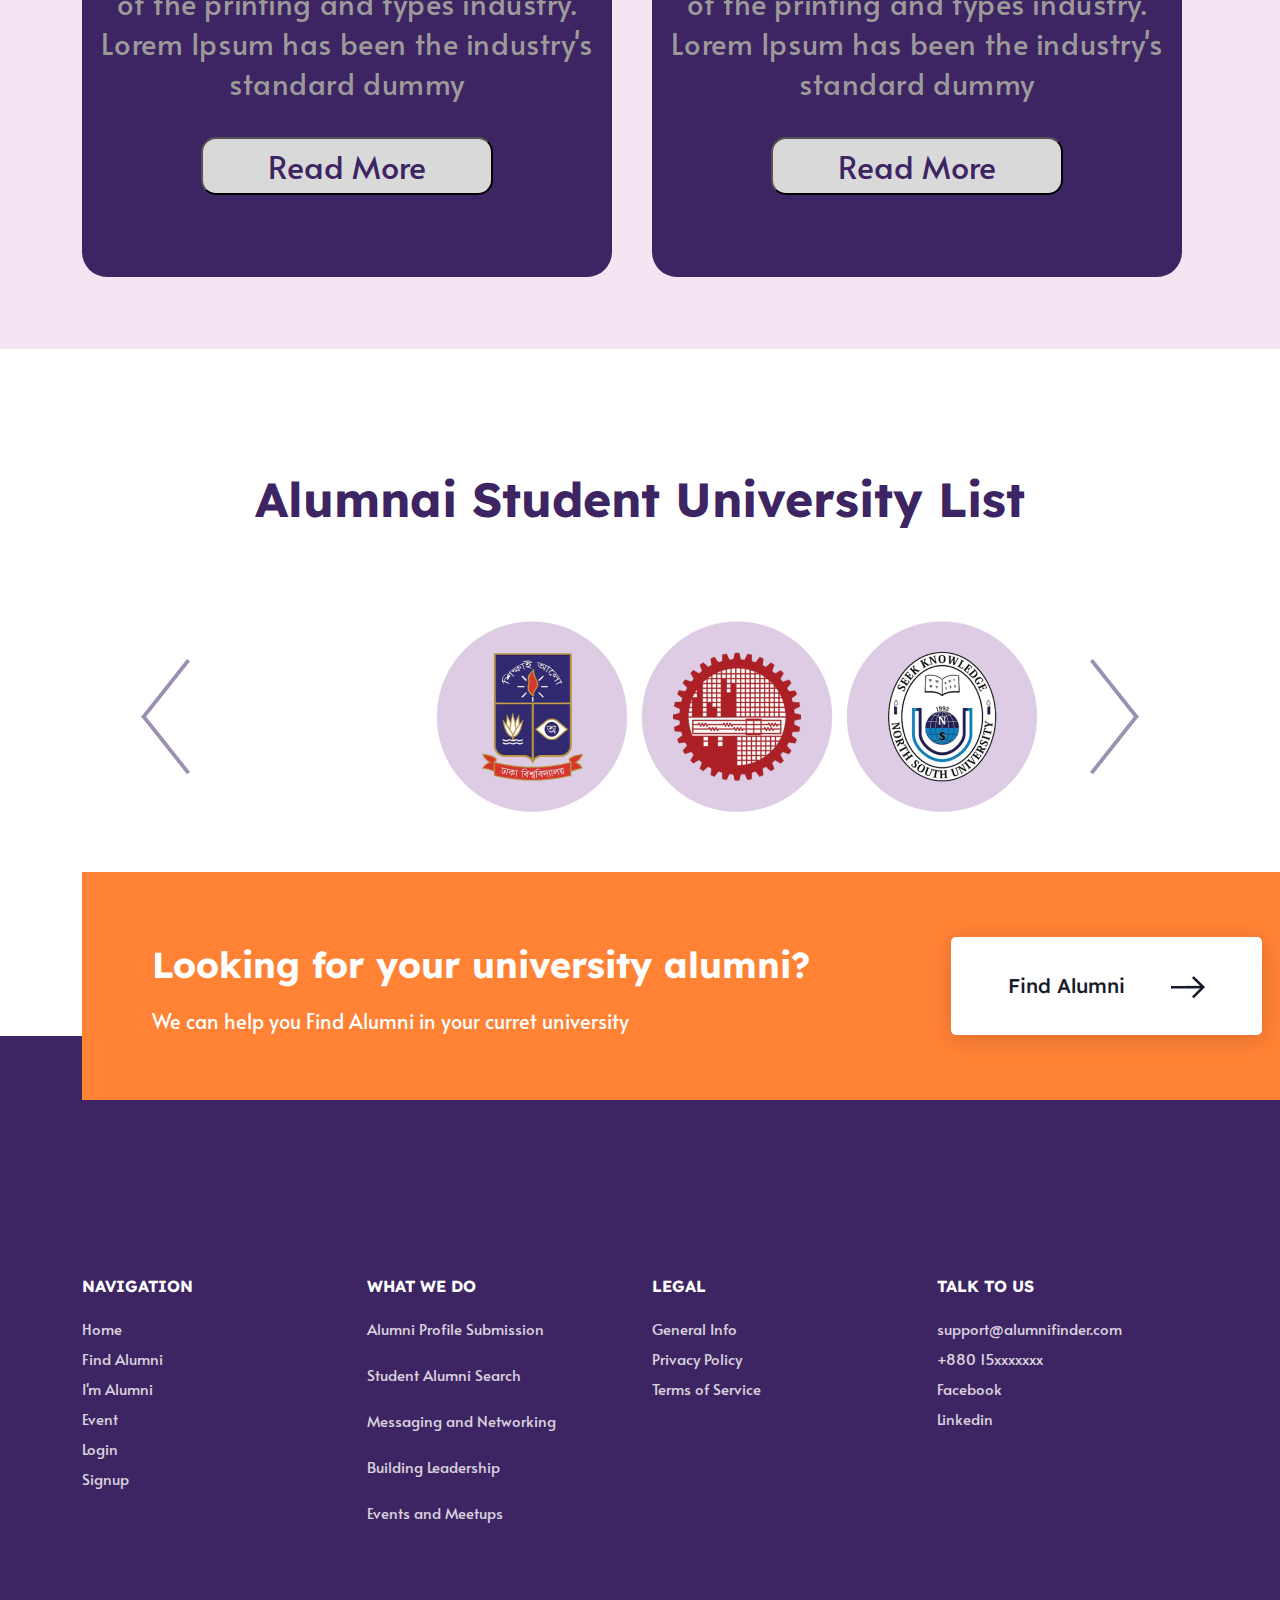
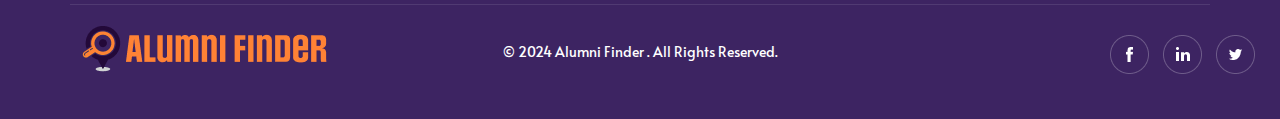
==== commit 8399a0c9: "design findAlumni.html and imAlumni.html" ====
--- a/index.html
+++ b/index.html
@@ -23,19 +23,19 @@
             <div class="collapse navbar-collapse" id="navbar-icon">
                 <ul class="navbar-nav ms-auto">
                     <li class="nav-item">
-                        <a href="" class="nav-link mg-right">Find Alumni</a>
-                    </li>
-                    <li class="nav-item">
-                        <a href="" class="nav-link mg-right">I'm Alumni</a>
-                    </li>
-                    <li class="nav-item">
-                        <a href="" class="nav-link mg-right">Events/Workshops</a>
+                        <a href="findAlumni.html" class="nav-link mg-right">Find Alumni</a>
+                    </li>
+                    <li class="nav-item">
+                        <a href="imAlumni.html" class="nav-link mg-right">I'm Alumni</a>
+                    </li>
+                    <li class="nav-item">
+                        <a href="event.html" class="nav-link mg-right">Events/Workshops</a>
                     </li>
                     <li class="nav-item">
                         <a href="login.html" class="nav-link">Login</a>
                     </li>
                     <li class="nav-item">
-                        <a href="" class="nav-link reg">Signup</a>
+                        <a href="signup.html" class="nav-link reg">Signup</a>
                     </li>
                 </ul>
             </div>
@@ -136,7 +136,7 @@
                             industry's standard dummy</p>
                     </div>
                     <div class="button">
-                        <button class="btn btn-primary btn-cus">Find Alumni</button>
+                        <button class="btn btn-primary btn-cus" onclick="document.location='findAlumni.html'">Find Alumni</button>
                     </div>
                 </div>
             </div>
@@ -165,7 +165,7 @@
                             <p>Lorem Ipsum is simply dummy text of the printing and types industry. Lorem Ipsum has been the industry's standard dummy</p>
                         </div>
                         <div class="card-button">
-                            <button class="card-btn">Read More</button>
+                            <button class="card-btn" onclick="document.location='eventDetails.html'">Read More</button>
                         </div>
                     </div>
                 </div>
@@ -181,7 +181,7 @@
                             <p>Lorem Ipsum is simply dummy text of the printing and types industry. Lorem Ipsum has been the industry's standard dummy</p>
                         </div>
                         <div class="card-button">
-                            <button class="card-btn">Read More</button>
+                            <button class="card-btn" onclick="document.location='eventDetails.html'">Read More</button>
                         </div>
                     </div>
                 </div>
@@ -199,7 +199,7 @@
                             <p>Lorem Ipsum is simply dummy text of the printing and types industry. Lorem Ipsum has been the industry's standard dummy</p>
                         </div>
                         <div class="card-button">
-                            <button class="card-btn">Read More</button>
+                            <button class="card-btn" onclick="document.location='eventDetails.html'">Read More</button>
                         </div>
                     </div>
                 </div>
@@ -215,7 +215,7 @@
                             <p>Lorem Ipsum is simply dummy text of the printing and types industry. Lorem Ipsum has been the industry's standard dummy</p>
                         </div>
                         <div class="card-button">
-                            <button class="card-btn">Read More</button>
+                            <button class="card-btn" onclick="document.location='eventDetails.html'">Read More</button>
                         </div>
                     </div>
                 </div>
@@ -284,21 +284,22 @@
                     <div class="col-3">
                         <div class="text">
                             <h1>Navigation</h1>
-                            <a href="">Home</a> <br>
-                            <a href="">Find Alumni</a> <br>
-                            <a href="">I'm Alumni</a> <br>
-                            <a href="">Event</a> <br>
-                            <a href="">Login</a> <br>
+                            <a href="index.html">Home</a> <br>
+                            <a href="findAlumni.html">Find Alumni</a> <br>
+                            <a href="imAlumni.html">I'm Alumni</a> <br>
+                            <a href="event.html">Event</a> <br>
+                            <a href="login.html">Login</a> <br>
+                            <a href="signup.html">Signup</a> <br>
                         </div>
                     </div>
                     <div class="col-3">
                         <div class="text">
                             <h1>What We Do</h1>
-                            <p class="tt2">Encouraging Testing</p>
-                            <p class="tt2">Strengthening Advocacy</p>
-                            <p class="tt2">Sharing Information</p>
+                            <p class="tt2">Alumni Profile Submission</p>
+                            <p class="tt2">Student Alumni Search</p>
+                            <p class="tt2">Messaging and Networking</p>
                             <p class="tt2">Building Leadership</p>
-                            <p class="tt2">Shining a Light</p>
+                            <p class="tt2">Events and Meetups</p>
                         </div>
                     </div>
                     <div class="col-3">
@@ -312,9 +313,8 @@
                     <div class="col-3">
                         <div class="text">
                             <h1>TALK TO US</h1>
-                            <a href="">support@ercom.com</a> <br>
-                            <a href="">+66 2399 1145</a> <br>
-                            <a href="">Contact Us</a> <br>
+                            <a href="">support@alumnifinder.com</a> <br>
+                            <a href="">+880 15xxxxxxx</a> <br>
                             <a href="">Facebook</a> <br>
                             <a href="">Linkedin</a> <br>
                         </div>
